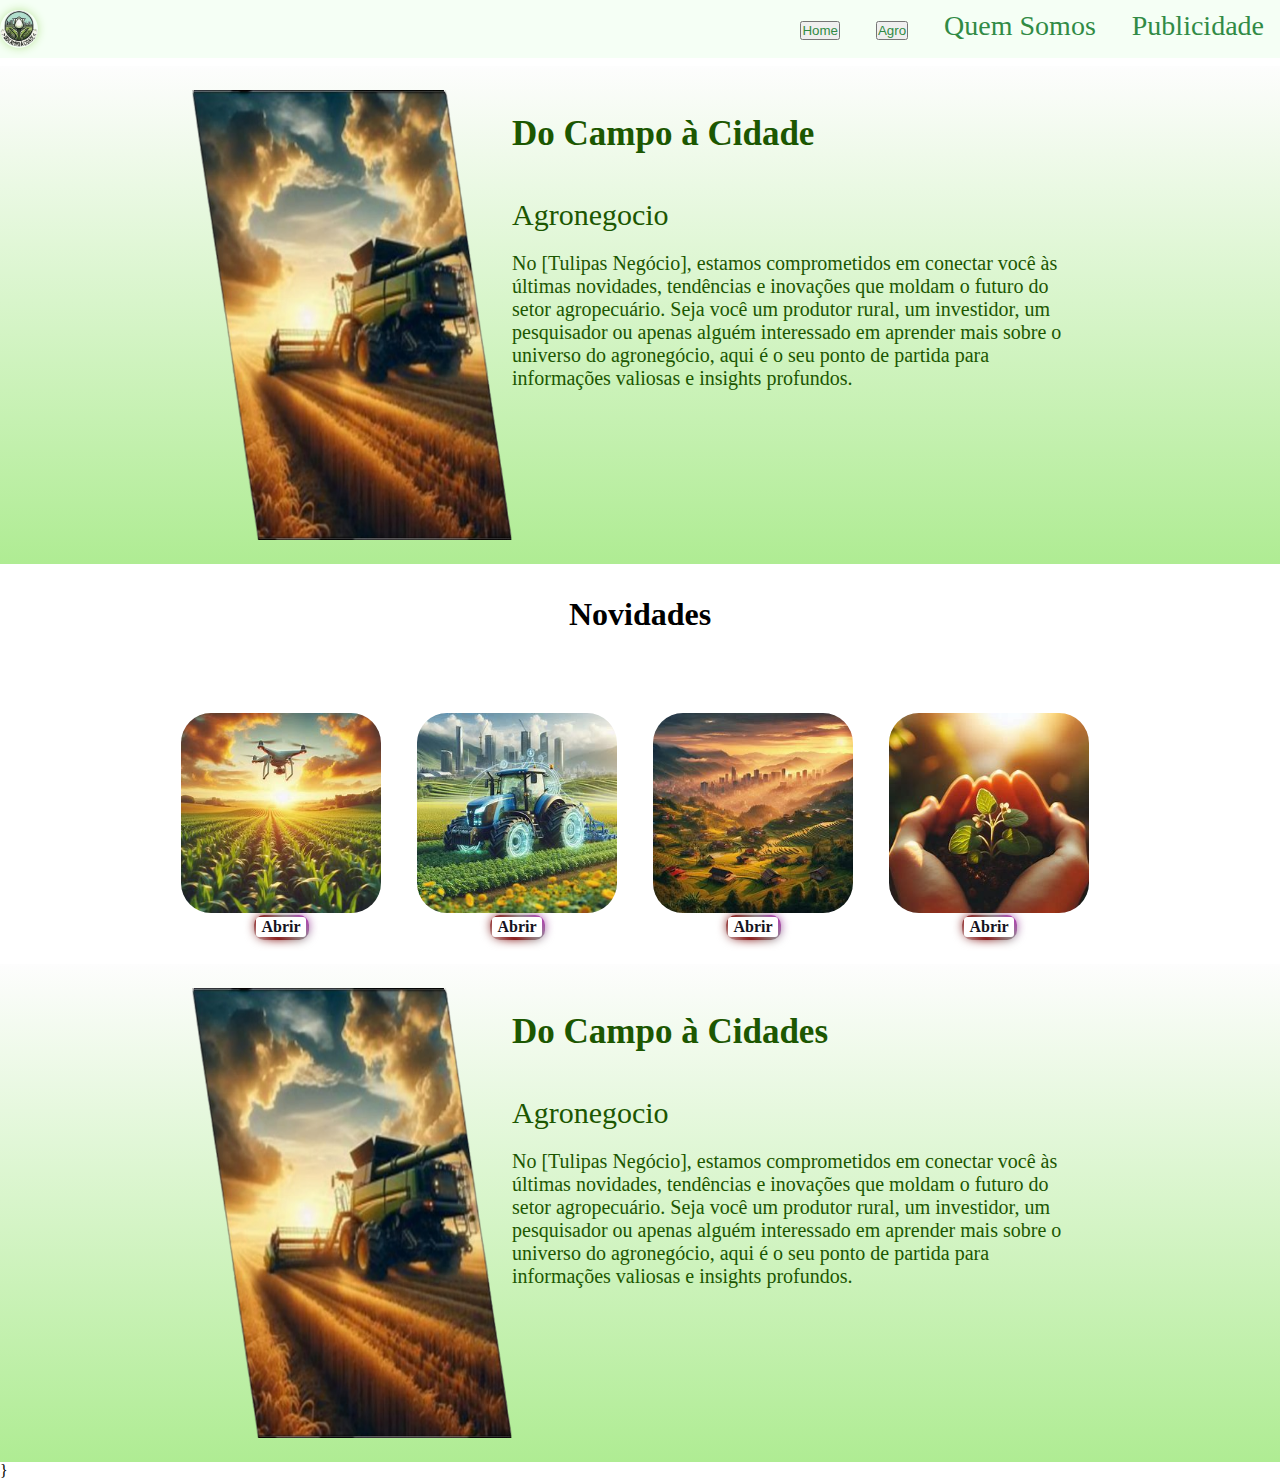
==== index.html @ b926cd9c "salvar" ====
<!DOCTYPE html>
<html lang="pt-br">

<head>
    <meta charset="UTF-8">
    <meta name="viewport" content="width=device-width, initial-scale=1.0">
    <title>Do campo à cidade colhendo oportunidades</title>
    <link rel="stylesheet" href="style.css">
</head>

<body>

  #section1{  
<header class="cabecalho">
    <div class="header">
        <img class="logo" src="./img/tulipa-logo.png" alt="logo da empresa">
        <ul class="cabecalho-lista">
                <li class="cabecalho-lista-item"><button onclick="location.href='#section1'"><a href="home" target="_self">Home</a></li></button>
                <li class="cabecalho-lista-item"><button onclick="location.href='#section2'"><a href="#agro.html">Agro</a></li></button>
                <li class="cabecalho-lista-item"><a href="Quemsomos">Quem Somos</a></li>
                <li class="cabecalho-lista-item"><a href="Publicidade">Publicidade</a></li>
        </ul>
    </div>
</header> 

<section class="agricultura">
    <img class="agricultura-imagem" src="./img/top.png" alt="foto da Agricultura">
    <div class="informação-div-conteudo">
        <h1 class="Agro-titulo">Do Campo à Cidade</h1>
        <p class="Informação-texto-um">Agronegocio</p>
        <p class="Informação-texto-dois">No [Tulipas Negócio], estamos comprometidos em conectar você às últimas novidades, tendências e inovações que moldam o futuro do setor agropecuário. Seja você um produtor rural, um investidor, um pesquisador ou apenas alguém interessado em aprender mais sobre o universo do agronegócio, aqui é o seu ponto de partida para informações valiosas e insights profundos.

        </p>
    </div>
        
</section>

    <!--inicio titulo-->

    <main class="principal__box">
        <h1 div class="titulo">Novidades</h1>
    </div>
    
    <!--Inicio box1-->
    
    <section>
        <div class="box">
            <div class="box__content">
                <div class="box__front">
                    <img src="img/Drone.jpeg" alt="Drone" class="tipo__imagem">
                    <div class="caixa">
                        <p>Abrir</p>
                    </div>    
                </div>

                <div class="box__back">
                    <br>
                    <h3>Drones melhoram a agricultura ao monitorar culturas, identificar problemas, ajustar irrigação e fertilização, e aplicar insumos com precisão.
                </div>
            </div>
        </div>

<!--inicio box2-->

<div class="box">
    <div class="box__content">
        <div class="box__front">
            <img src="img/Trator.jpeg" alt="Trator" class="tipo__imagem">    
            <div class="caixa">
                <p>Abrir</p>
            </div>    
        </div>

        <div class="box__back">
            <br>
            <h3>Um trator facilita ao preparar o solo, semear e colher culturas, além de transportar equipamentos e insumos. 
        </div>
    </div>
</div>

<!--inicio box3-->

<div class="box">
    <div class="box__content">
        <div class="box__front">
            <img src="img/campo e cidade.jpeg" alt="campo" class="tipo__imagem">
            <div class="caixa">
                <p>Abrir</p>
            </div>
        </div>

        <div class="box__back">
            <br>
            <h3>
                O campo é mais voltado para a agricultura e oferece um estilo de vida tranquilo e ligado à natureza, enquanto a cidade é um centro urbano dinâmico, com muitas oportunidades e serviços, mas com um ritmo de vida mais acelerado e desafios como congestionamento e poluição.
        </div>
    </div>
</div>

        <!--inicio box4-->
        <div class="box">
            <div class="box__content">
                <div class="box__front">
                    <img src="img/Semente.jpeg" alt="Semente" class="tipo__imagem">
                    <div class="caixa">
                        <p>Abrir</p>
                    </div>
                </div>
                <div class="box__back">
                    <br>
                    <h3> 
                        Sementes são estruturas que contêm o embrião da planta e usadas para cultivar novas plantas, variam em tamanho e forma e precisam de cuidados para garantir uma boa germinação.</p>
                </div>
            </div>
        </div>
    </section>
</main>
    
<!--fim box-->

<section class="agricultura2">
    <img class="agricultura-imagem" src="./img/top.png" alt="foto da Agricultura">
    <div class="informação-div-conteudo">
        <h1 class="Agro-titulo">Do Campo à Cidades</h1>
        <p class="Informação-texto-um">Agronegocio</p>
        <p class="Informação-texto-dois">No [Tulipas Negócio], estamos comprometidos em conectar você às últimas novidades, tendências e inovações que moldam o futuro do setor agropecuário. Seja você um produtor rural, um investidor, um pesquisador ou apenas alguém interessado em aprender mais sobre o universo do agronegócio, aqui é o seu ponto de partida para informações valiosas e insights profundos.

        </p>
    </div>
        
</section>
}
</body>
</html>
---- style.css ----
*{margin: 0;
    padding: 0;
}
:root { 
    --cor-de-fundo: #e4e6e7;
    --branco: #FFFFFF;
    --laranja: #E89800;
    --vermelho: #be1f07;
    --fonte-principal: "Poppins";
    --preto: #000000;
    --amarelo: #f6f7c7;
}

.body { 
    background-color: var(--cor-de-fundo);
    font-family: var(--fonte-principal);
    font-size: 16px;
    font-weight: 400;
}

.cabecalho{
    background-color: rgb(255, 255, 255);
    color: rgb(255, 255, 255);
    display: flex;
    justify-content: space-around;
    padding: 24px 0;
}

.header {
    position: fixed;
    top: 0;
    width: 100%;
    background-color: #f5fff5;
    color: rgb(255, 240, 240);
    text-align: right;
    padding: 10px 0;
    z-index: 1000;
}

.logo{
    float:inline-start;
    border-radius: 50%;
    box-shadow: #bfe79f 0px 0px 10px;
    transition: 0.5s;
    width: 3%;
    border-radius: 22px;
    height: 3%;
}

.logo:hover {
    transition: 0.5s;
    box-shadow: #a8d692 0px 0px 20px;
}


.Informação-texto-um{
    font-size: 30px;
    font-family: 'Times New Roman', Times, serif;
    margin: auto;
    padding:20px 0;
}

.Informação-texto-dois {
    font-size: 20px;
}



.cabecalho-lista-item{
    justify-content: center;
    display: inline-block;
    margin: 0 16px;
    font-size: 28px;
}

.cabecalho-lista-item a{
    justify-content: end;
    text-decoration: none;
    color:rgb(49, 139, 69);
}

a:hover {
    color: #37ec00;
}

a:active{
    color: rgb(2, 245, 83);

}

.agricultura-imagem{
    justify-self: end;
    align-content: right;
    width: 25%;
    height: 450px;
    
}

.agricultura{
    width: 100%;
    height: 450px;
    background-image:linear-gradient( #fdfdfd, #afec93) ;
    color: rgb(28, 87, 1);
    display: flex;
    justify-content: center;
    align-items: left;
    padding: 24px 0;
    
}


.agricultura2{
    width: 100%;
    height: 450px;
    background-image:linear-gradient( #fdfdfd, #afec93) ;
    color: rgb(28, 87, 1);
    display: flex;
    justify-content: center;
    align-items: left;
    padding: 24px 0;
}

.informação-div-conteudo{
    width: 45%;
}

.Agro-titulo{
    padding:24px 0;
    font-size: 35px;
}

.tipo__imagem {
    height: 200px;
    width: 200px;
    border-radius: 30px;
    background: rgb(173, 172, 171); 
}

.principal__box {
    background-color: var(--branco);
    height: 400px;
    width: 950px;
    margin: auto;
}

.titulo {
    color: var(--preto) ;
    text-align: center;
    padding: 1em;
    font-weight: 700;
    
}

.box{
   background: transparent;
   display: inline-flex;  
}
 
.box__content{
    background: transparent;
    text-align: center;
    width: 200px;
    height: 200px;
    position: relative;
    transform-style: preserve-3d;
    transform: rotateY(0deg);
    transition: transform 600ms ease-in-out; 
    margin: 3em 1em; 
}

.box__front, 
.box__back {
    position: absolute;
    backface-visibility: hidden;   
}

.box__back{
    background: rgb(173, 172, 171);
    width: 200px;
    height: 240px;
    border-radius: 30px;
    transform: rotateY(180deg);
   
}

.box:hover .box__content {
    transform: rotateY(180deg);
    
}

/*para colocar o efeito na borda*/

  .caixa {
   margin: auto;
    position: relative;
    width: 50px;
    height: 20px;
    color: #151320;
    background: #fff;
    display: flex;
   justify-content: center;
    align-items: center;
    border-radius: 3px;
    font-weight: 700;
}

.caixa::before, .caixa::after {
    content: '';
    position: absolute;
    z-index: -1;
    width: calc(100% + 5px);
    height: calc(100% + 5px);
    background: linear-gradient(45deg, #c3c4c4, #979696, #646364, 
    #839a9f, #d7d8d8, #9f9f9f, #939292, #646364);
    background-size: 300%;
    background-repeat: no-repeat;
    background-position: 100%;
    border-radius: 10px;
    animation: AnimarBorda 4s linear infinite;
    
}

@keyframes AnimarBorda {
    0% {
        background-position: 0;
    }
    100% {
        background-position: 300%;
    }
}
.caixa::after {
    filter: blur(5px);
}

.caixa {
    margin: auto;
     position: relative;
     width: 50px;
     height: 20px;
     color: #151320;
     background: #fff;
     display: flex;
    justify-content: center;
     align-items: center;
     border-radius: 3px;
     font-weight: 700;
 }
 
 .caixa::before, .caixa::after {
     content: '';
     position: absolute;
     z-index: -1;
     width: calc(100% + 5px);
     height: calc(100% + 5px);
     background: linear-gradient(45deg, #128686, #8d1313, #646364, 
     #839a9f, #d7d8d8, #881111, #939292, #b91bb9);
     background-size: 300%;
     background-repeat: no-repeat;
     background-position: 100%;
     border-radius: 10px;
     animation: AnimarBorda 4s linear infinite;
     
 }
 
 @keyframes AnimarBorda {
     0% {
         background-position: 0;
     }
     100% {
         background-position: 300%;
     }
 }
 .caixa::after {
     filter: blur(5px);
 }
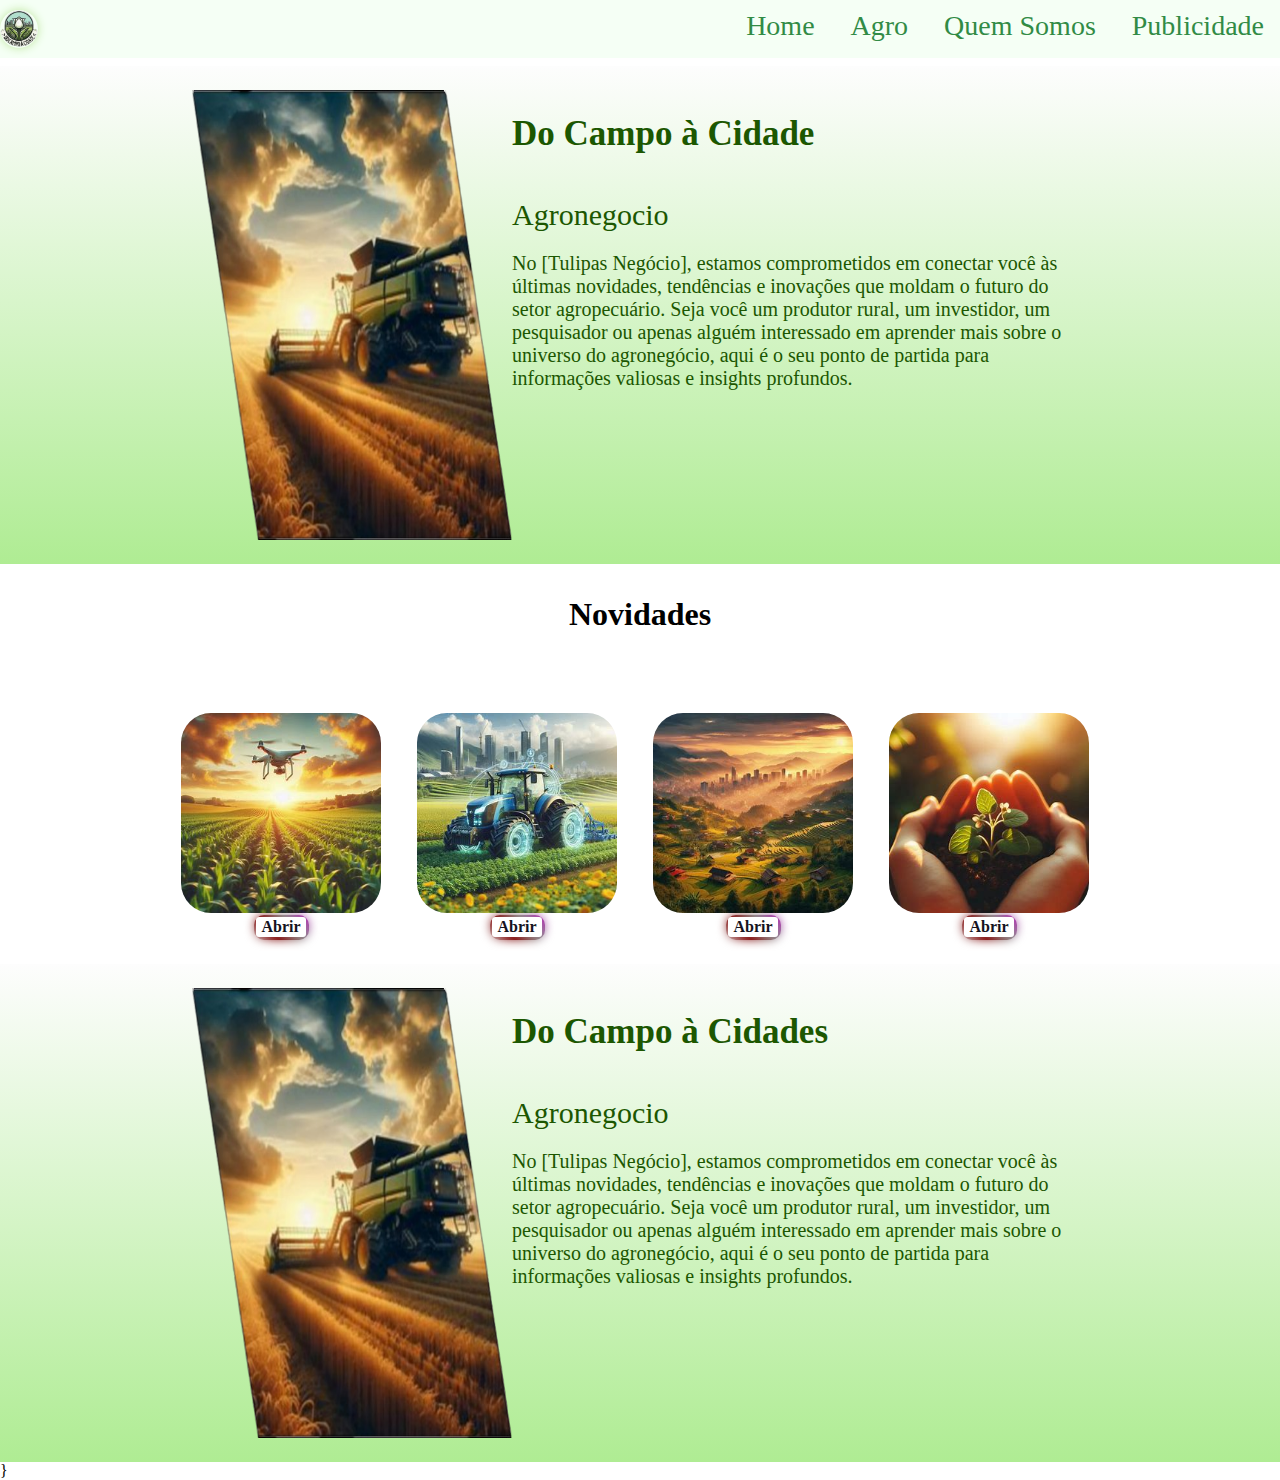
==== commit 473a31d6: "s" ====
--- a/index.html
+++ b/index.html
@@ -15,10 +15,10 @@
     <div class="header">
         <img class="logo" src="./img/tulipa-logo.png" alt="logo da empresa">
         <ul class="cabecalho-lista">
-                <li class="cabecalho-lista-item"><button onclick="location.href='#section1'"><a href="home" target="_self">Home</a></li></button>
-                <li class="cabecalho-lista-item"><button onclick="location.href='#section2'"><a href="#agro.html">Agro</a></li></button>
-                <li class="cabecalho-lista-item"><a href="Quemsomos">Quem Somos</a></li>
-                <li class="cabecalho-lista-item"><a href="Publicidade">Publicidade</a></li>
+            <li class="cabecalho-lista-item"><a href="home">Home</a></li>
+            <li class="cabecalho-lista-item"><a href="agro.html">Agro</a></li>  
+            <li class="cabecalho-lista-item"><a href="Quemsomos">Quem Somos</a></li>
+            <li class="cabecalho-lista-item"><a href="Publicidade">Publicidade</a></li>
         </ul>
     </div>
 </header> 
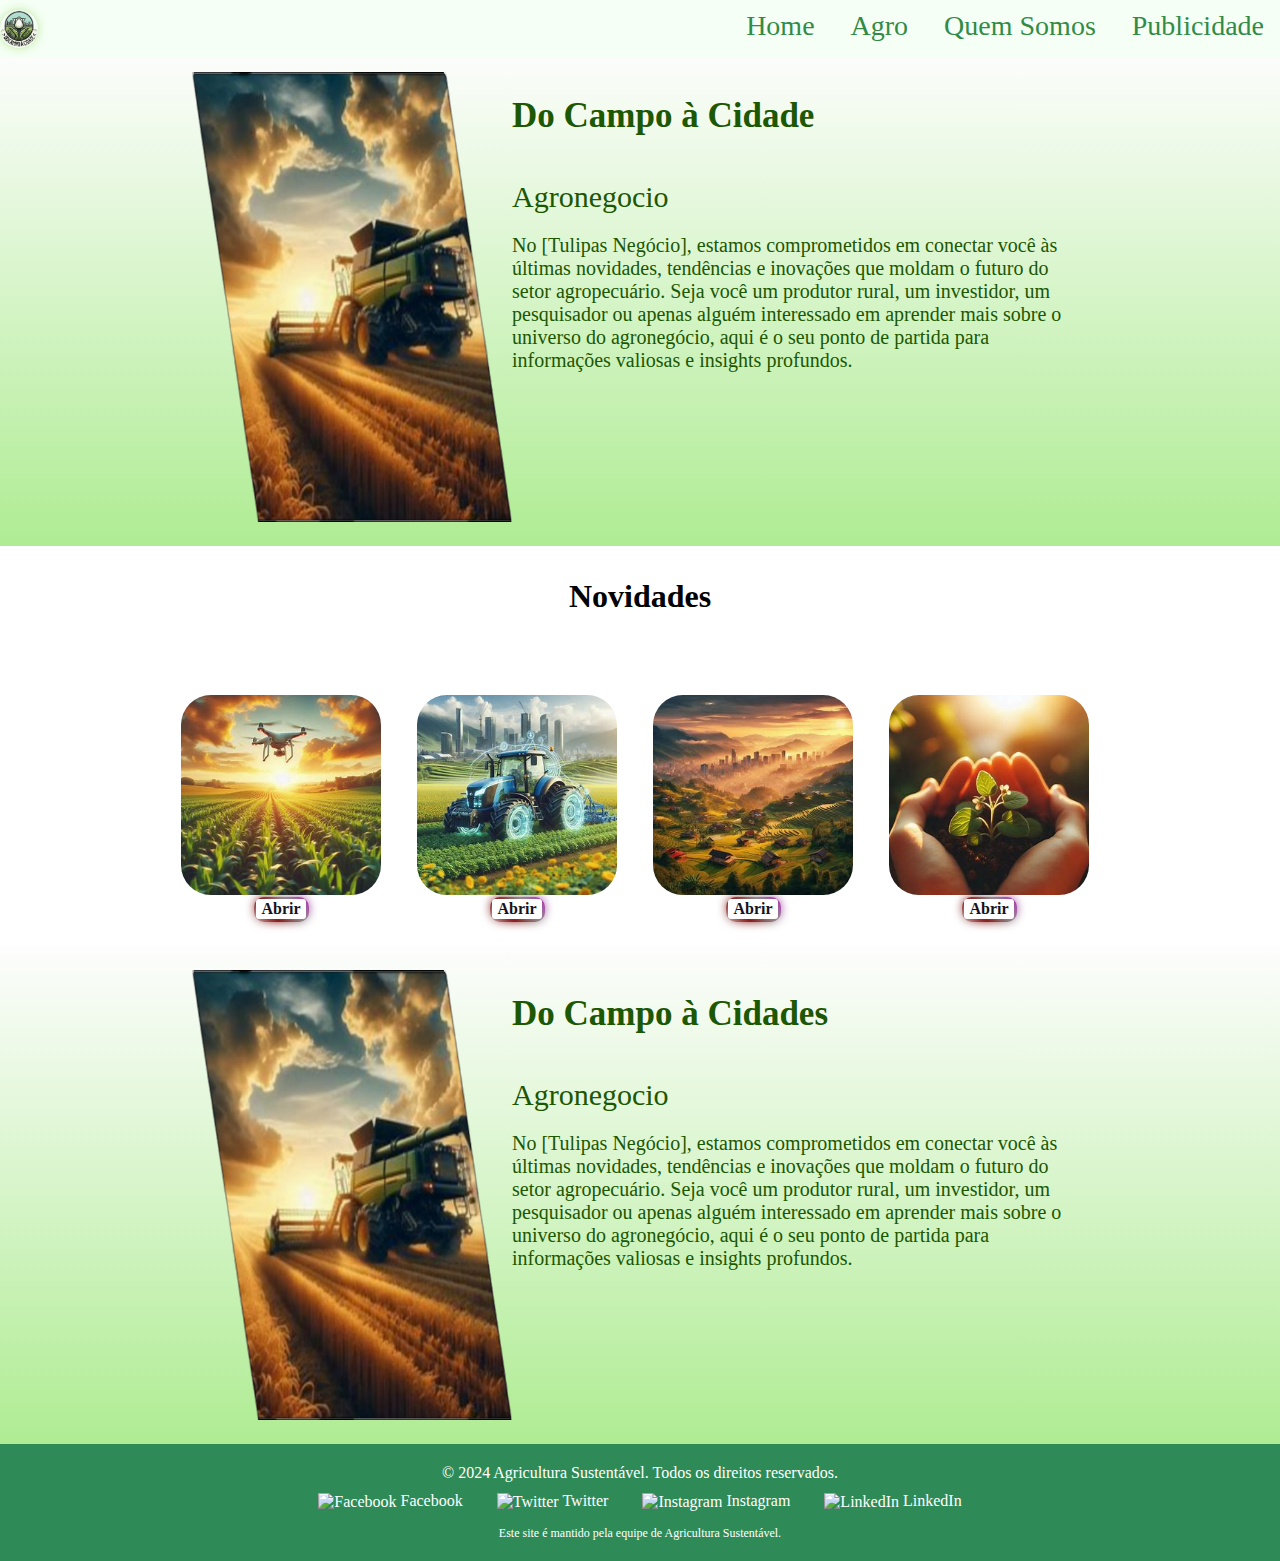
==== commit 0b0648f8: "s" ====
--- a/index.html
+++ b/index.html
@@ -9,13 +9,12 @@
 </head>
 
 <body>
-
-  #section1{  
+ 
 <header class="cabecalho">
     <div class="header">
         <img class="logo" src="./img/tulipa-logo.png" alt="logo da empresa">
         <ul class="cabecalho-lista">
-            <li class="cabecalho-lista-item"><a href="home">Home</a></li>
+            <li class="cabecalho-lista-item"><a href="index.html">Home</a></li>
             <li class="cabecalho-lista-item"><a href="agro.html">Agro</a></li>  
             <li class="cabecalho-lista-item"><a href="Quemsomos">Quem Somos</a></li>
             <li class="cabecalho-lista-item"><a href="Publicidade">Publicidade</a></li>
@@ -92,7 +91,7 @@
         <div class="box__back">
             <br>
             <h3>
-                O campo é mais voltado para a agricultura e oferece um estilo de vida tranquilo e ligado à natureza, enquanto a cidade é um centro urbano dinâmico, com muitas oportunidades e serviços, mas com um ritmo de vida mais acelerado e desafios como congestionamento e poluição.
+                Aqui podemos conectar o campo e a cidade com grandes fazendas e agricultores familiares com facilidade.
         </div>
     </div>
 </div>
@@ -129,7 +128,36 @@
     </div>
         
 </section>
-}
+
+<footer style="background-color: #2e8b57; color: white; padding: 20px; text-align: center;">
+    <div style="max-width: 1200px; margin: 0 auto;">
+        <p>&copy; 2024 Agricultura Sustentável. Todos os direitos reservados.</p>
+        
+        <div style="margin-top: 10px;">
+            <a href="https://www.facebook.com/seuPerfil" target="_blank" style="color: white; margin: 0 15px; text-decoration: none;">
+                <img src="https://image.flaticon.com/icons/png/512/733/733547.png" alt="Facebook" style="width: 20px; vertical-align: middle;">
+                Facebook
+            </a>
+            <a href="https://www.twitter.com/seuPerfil" target="_blank" style="color: white; margin: 0 15px; text-decoration: none;">
+                <img src="https://image.flaticon.com/icons/png/512/733/733579.png" alt="Twitter" style="width: 20px; vertical-align: middle;">
+                Twitter
+            </a>
+            <a href="https://www.instagram.com/seuPerfil" target="_blank" style="color: white; margin: 0 15px; text-decoration: none;">
+                <img src="https://image.flaticon.com/icons/png/512/733/733558.png" alt="Instagram" style="width: 20px; vertical-align: middle;">
+                Instagram
+            </a>
+            <a href="https://www.linkedin.com/in/seuPerfil" target="_blank" style="color: white; margin: 0 15px; text-decoration: none;">
+                <img src="https://image.flaticon.com/icons/png/512/733/733561.png" alt="LinkedIn" style="width: 20px; vertical-align: middle;">
+                LinkedIn
+            </a>
+        </div>
+
+        <div style="margin-top: 15px;">
+            <p style="font-size: 12px;">Este site é mantido pela equipe de Agricultura Sustentável.</p>
+        </div>
+    </div>
+</footer>
+
 </body>
 </html>
 
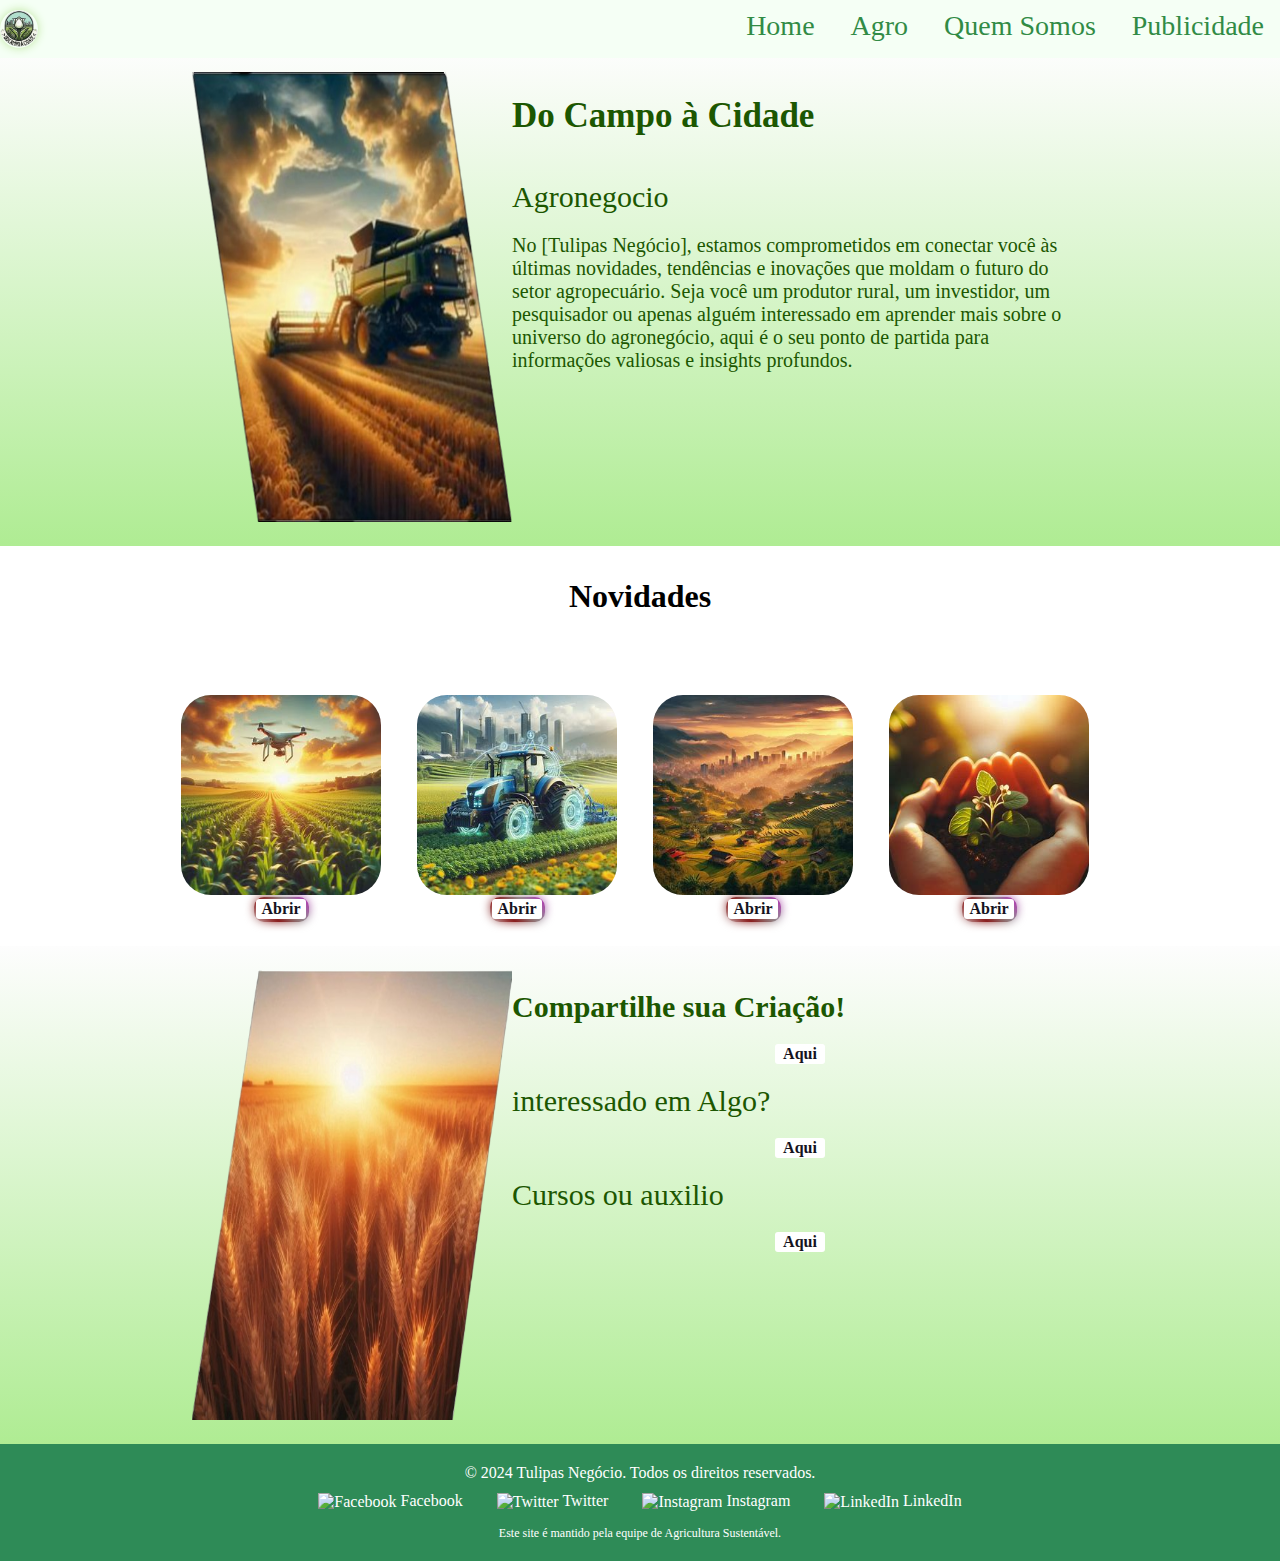
==== commit 0984ad28: "salvar" ====
--- a/index.html
+++ b/index.html
@@ -118,20 +118,27 @@
 <!--fim box-->
 
 <section class="agricultura2">
-    <img class="agricultura-imagem" src="./img/top.png" alt="foto da Agricultura">
+    <img class="agricultura-imagem" src="./img/trigo.png" alt="foto da Agricultura">
     <div class="informação-div-conteudo">
-        <h1 class="Agro-titulo">Do Campo à Cidades</h1>
-        <p class="Informação-texto-um">Agronegocio</p>
-        <p class="Informação-texto-dois">No [Tulipas Negócio], estamos comprometidos em conectar você às últimas novidades, tendências e inovações que moldam o futuro do setor agropecuário. Seja você um produtor rural, um investidor, um pesquisador ou apenas alguém interessado em aprender mais sobre o universo do agronegócio, aqui é o seu ponto de partida para informações valiosas e insights profundos.
-
-        </p>
+        <h1 class="Informação-texto-um">Compartilhe sua Criação!</h1>
+        <div class="caixa">
+            <p>Aqui</p>
+        </div>
+        <p class="Informação-texto-um">interessado em Algo?</p>
+        <div class="caixa">
+            <p>Aqui</p>
+        </div>
+        <p class="Informação-texto-um">Cursos ou auxilio</p>
+        <div class="caixa">
+            <p>Aqui</p>
+        </div>
     </div>
         
 </section>
 
 <footer style="background-color: #2e8b57; color: white; padding: 20px; text-align: center;">
     <div style="max-width: 1200px; margin: 0 auto;">
-        <p>&copy; 2024 Agricultura Sustentável. Todos os direitos reservados.</p>
+        <p>&copy; 2024 Tulipas Negócio. Todos os direitos reservados.</p>
         
         <div style="margin-top: 10px;">
             <a href="https://www.facebook.com/seuPerfil" target="_blank" style="color: white; margin: 0 15px; text-decoration: none;">
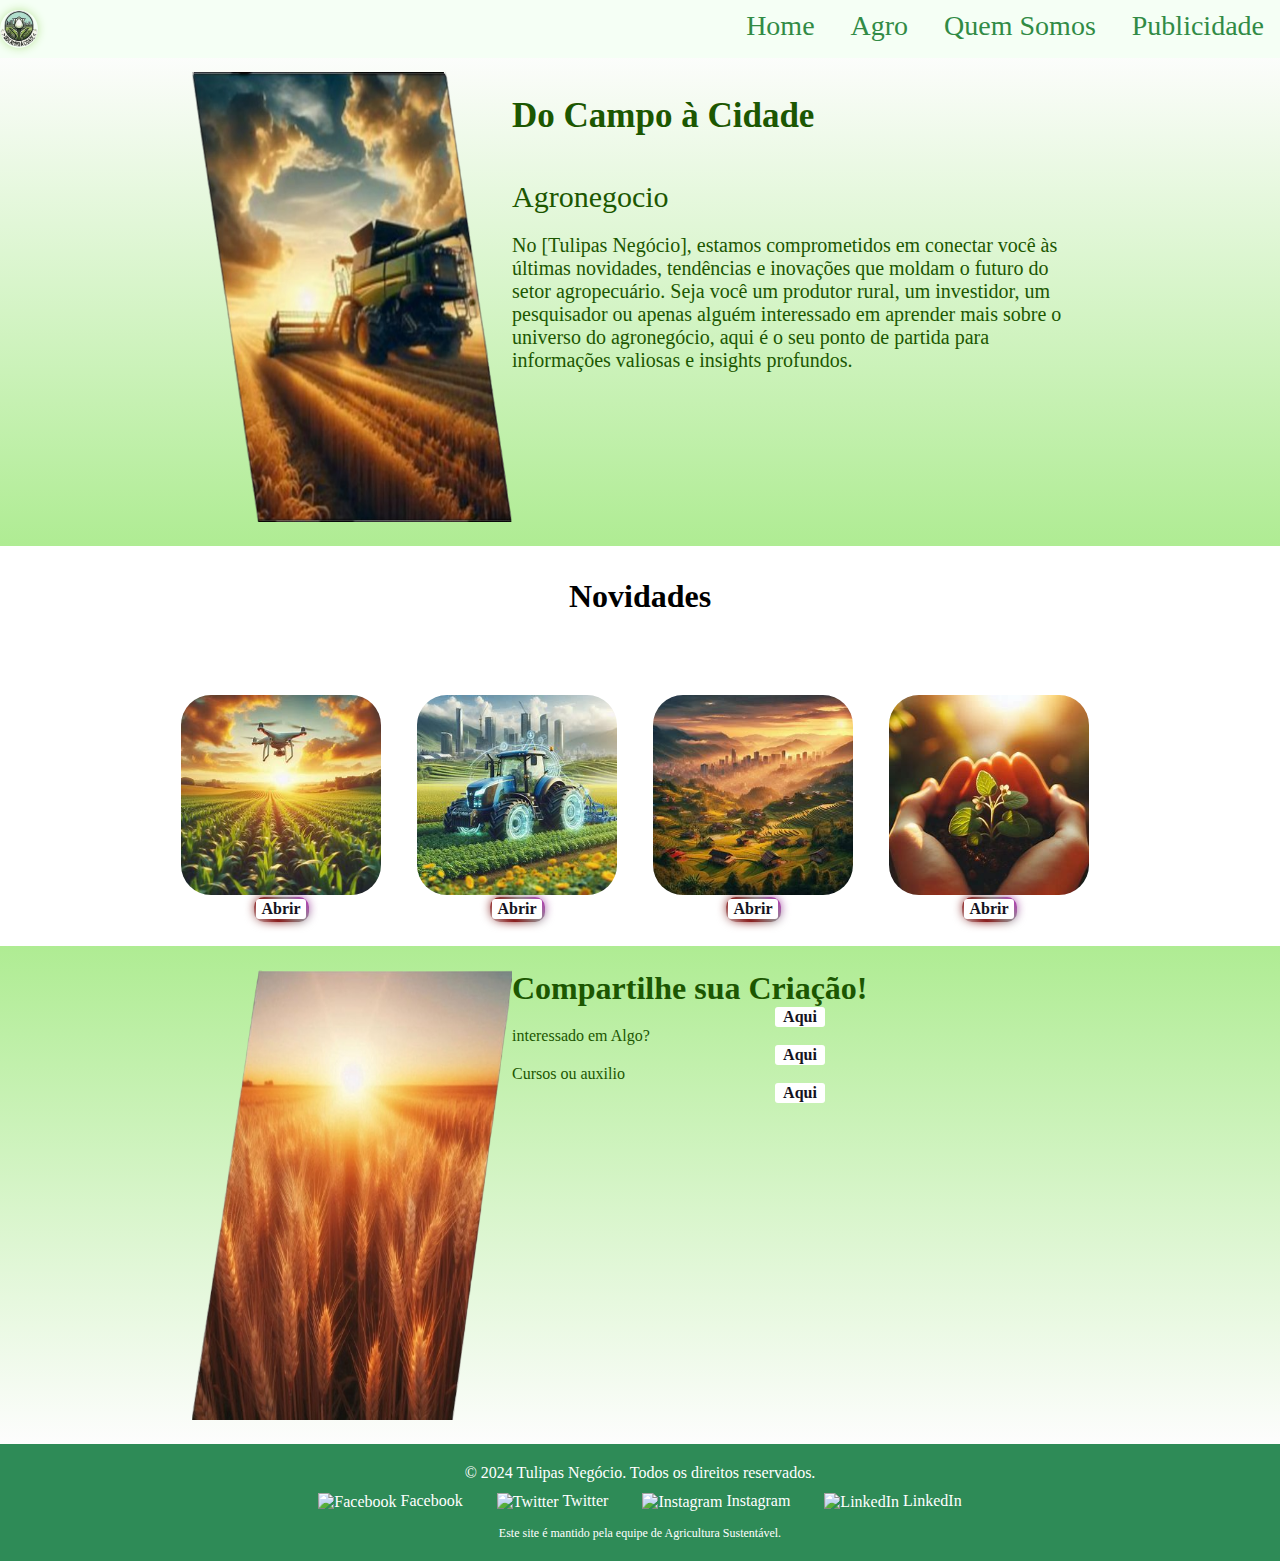
==== commit 1f645be2: "salvar" ====
--- a/index.html
+++ b/index.html
@@ -120,15 +120,15 @@
 <section class="agricultura2">
     <img class="agricultura-imagem" src="./img/trigo.png" alt="foto da Agricultura">
     <div class="informação-div-conteudo">
-        <h1 class="Informação-texto-um">Compartilhe sua Criação!</h1>
+        <h1 class="Informação-texto-tres">Compartilhe sua Criação!</h1>
         <div class="caixa">
             <p>Aqui</p>
         </div>
-        <p class="Informação-texto-um">interessado em Algo?</p>
+        <p class="Informação-texto-tres">interessado em Algo?</p>
         <div class="caixa">
             <p>Aqui</p>
         </div>
-        <p class="Informação-texto-um">Cursos ou auxilio</p>
+        <p class="Informação-texto-tres">Cursos ou auxilio</p>
         <div class="caixa">
             <p>Aqui</p>
         </div>
--- a/style.css
+++ b/style.css
@@ -64,6 +64,11 @@
     font-size: 20px;
 }
 
+.Informação-texto-tres {
+    justify-content: center;
+
+}
+
 
 
 .cabecalho-lista-item{
@@ -112,7 +117,7 @@
 .agricultura2{
     width: 100%;
     height: 450px;
-    background-image:linear-gradient( #fdfdfd, #afec93) ;
+    background-image:linear-gradient( #afec93, #fdfdfd) ;
     color: rgb(28, 87, 1);
     display: flex;
     justify-content: center;
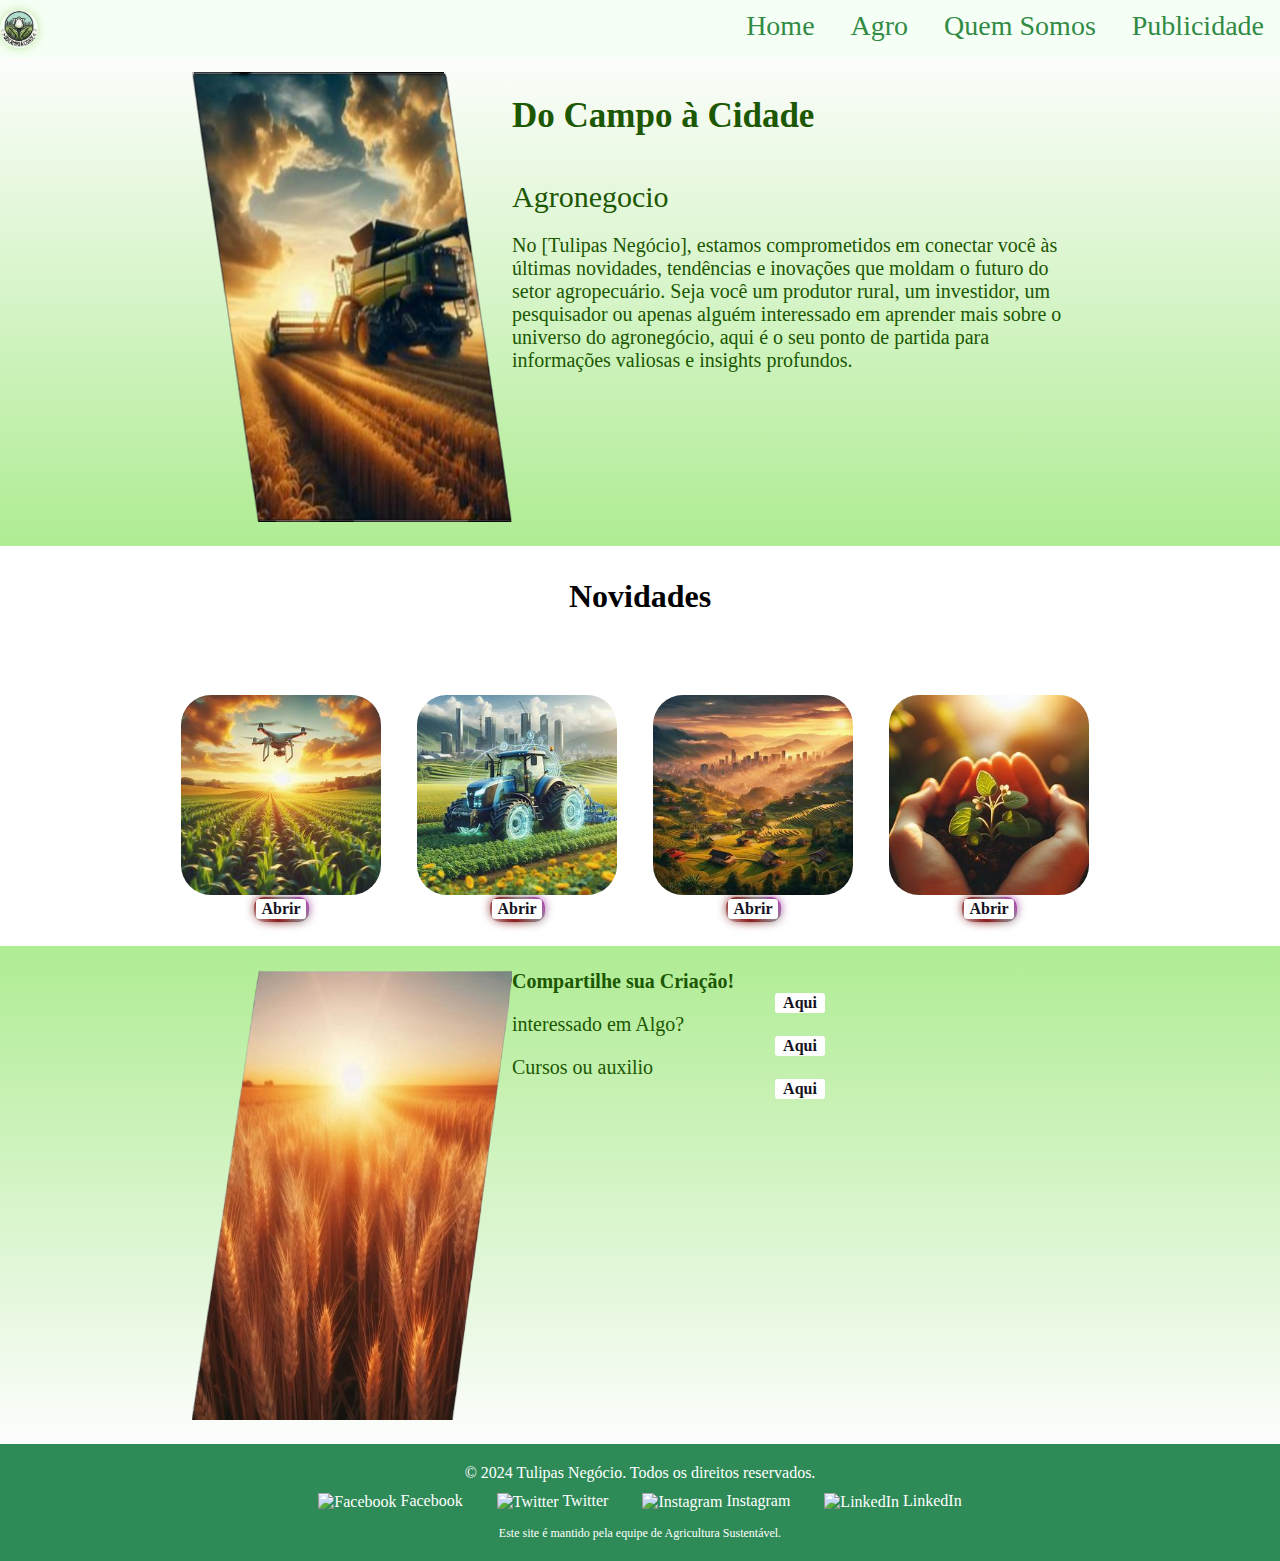
==== commit daf6dccf: "salvar" ====
--- a/index.html
+++ b/index.html
@@ -118,7 +118,7 @@
 <!--fim box-->
 
 <section class="agricultura2">
-    <img class="agricultura-imagem" src="./img/trigo.png" alt="foto da Agricultura">
+    <img class="agricultura-imagem2" src="./img/trigo.png" alt="foto da Agricultura">
     <div class="informação-div-conteudo">
         <h1 class="Informação-texto-tres">Compartilhe sua Criação!</h1>
         <div class="caixa">
--- a/style.css
+++ b/style.css
@@ -65,11 +65,18 @@
 }
 
 .Informação-texto-tres {
-    justify-content: center;
-
-}
-
-
+    display: block;
+    font-size: 20px;
+
+}
+
+.agricultura-imagem2{
+    justify-self: end;
+    align-content: right;
+    width: 25%;
+    height: 450px;
+    margin-bottom: 0%;
+}
 
 .cabecalho-lista-item{
     justify-content: center;
